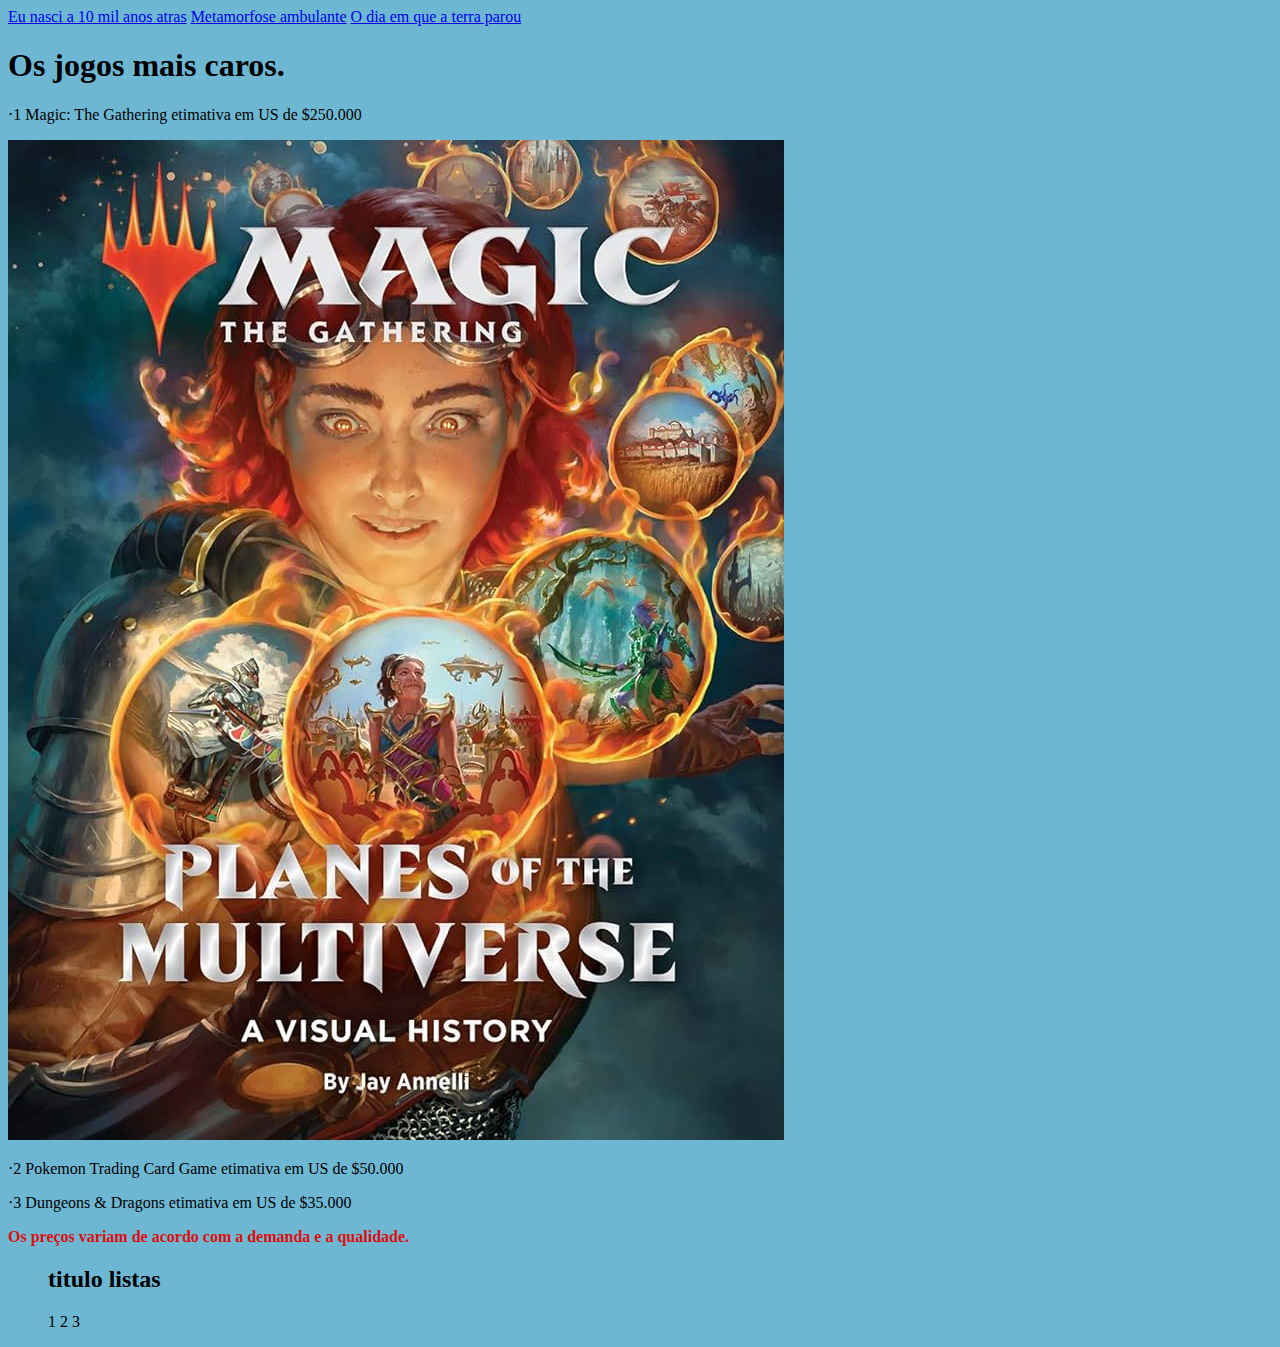
==== index.html @ bbcabb04 "." ====
<!DOCTYPE html>
<html lang="en">
<head>
    <meta charset="UTF-8">
    <meta name="viewport" content="width=device-width, initial-scale=1.0">
    <title>Document</title>
    <link rel="stylesheet" href="style.css">
</head>
<body>
  <header>
<a href="https://www.youtube.com/watch?v=5eCLWNeN210">Eu nasci a 10 mil anos atras</a>
<a href="https://www.youtube.com/watch?v=CmB4sfoZkwo"> Metamorfose ambulante</a>
<a href="https://www.youtube.com/watch?v=H8zbYY41Vus">O dia em que a terra parou</a>
  </header>
  <h1>Os jogos mais caros.</h1>
 <p>·1 Magic: The Gathering etimativa em US de $250.000 </p><img src="71W6kRWaQhL._AC_UF1000,1000_QL80_.jpg
 ">
 <p>·2 Pokemon Trading Card Game etimativa em US de $50.000 </p>
 <p>·3 Dungeons & Dragons etimativa em US de $35.000</p>
  <p><strong>Os preços variam de acordo com a demanda e a qualidade.</strong> </p>
  <ol> 
    <h2>titulo listas</h2>
    <l1>1</l1>
      <l1>2</l1>
      <l1>3</l1>
  </ol>
</body>
</html>
---- style.css ----
body {
    background-color: rgba(103, 179, 209, 0.952)
}
strong{
    color:rgb(223, 12, 12)
}red, green, blue, alpha
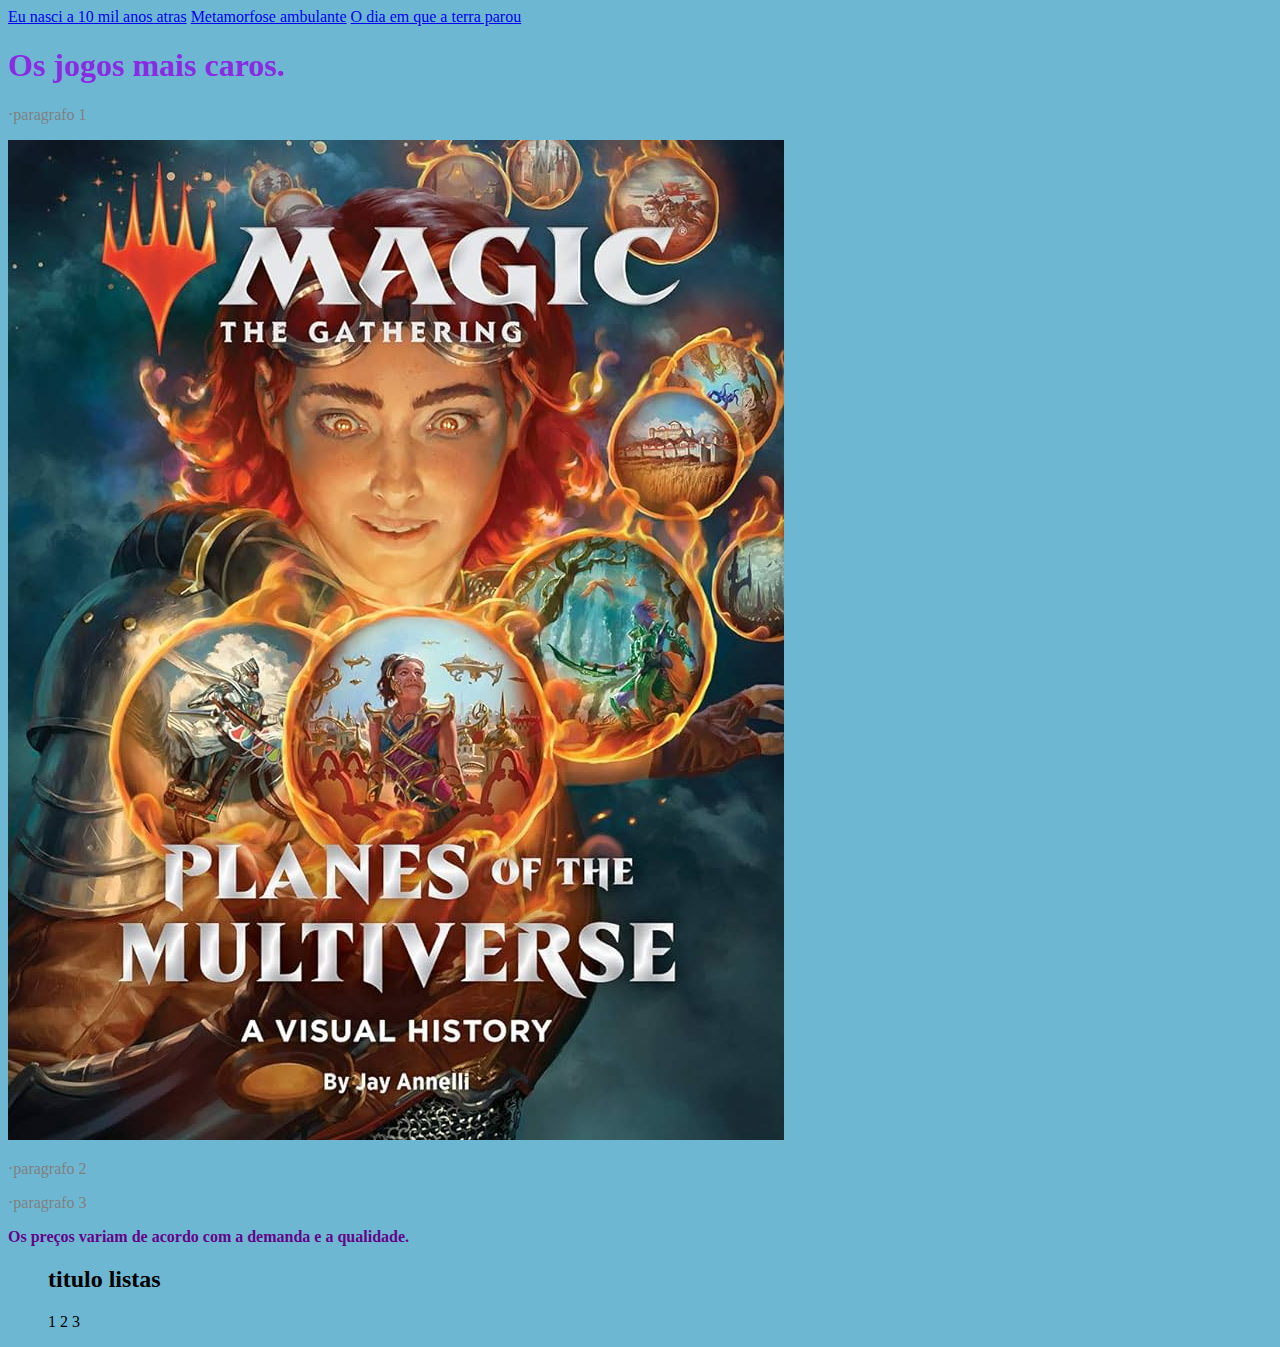
==== commit 14a2677d: "." ====
--- a/index.html
+++ b/index.html
@@ -13,10 +13,9 @@
 <a href="https://www.youtube.com/watch?v=H8zbYY41Vus">O dia em que a terra parou</a>
   </header>
   <h1>Os jogos mais caros.</h1>
- <p>·1 Magic: The Gathering etimativa em US de $250.000 </p><img src="71W6kRWaQhL._AC_UF1000,1000_QL80_.jpg
- ">
- <p>·2 Pokemon Trading Card Game etimativa em US de $50.000 </p>
- <p>·3 Dungeons & Dragons etimativa em US de $35.000</p>
+ <p>·paragrafo 1</p><img src="71W6kRWaQhL._AC_UF1000,1000_QL80_.jpg ">
+ <p>·paragrafo 2 </p>
+ <p>·paragrafo 3</p>
   <p><strong>Os preços variam de acordo com a demanda e a qualidade.</strong> </p>
   <ol> 
     <h2>titulo listas</h2>
--- a/style.css
+++ b/style.css
@@ -1,6 +1,5 @@
-body {
-    background-color: rgba(103, 179, 209, 0.952)
-}
-strong{
-    color:rgb(223, 12, 12)
-}red, green, blue, alpha+body {background-color: rgba(103, 179, 209, 0.952)}
+strong{color:rgb(99, 5, 136)}
+h1{color: blueviolet;}
+p{color:grey }
+nav a{color:darkred}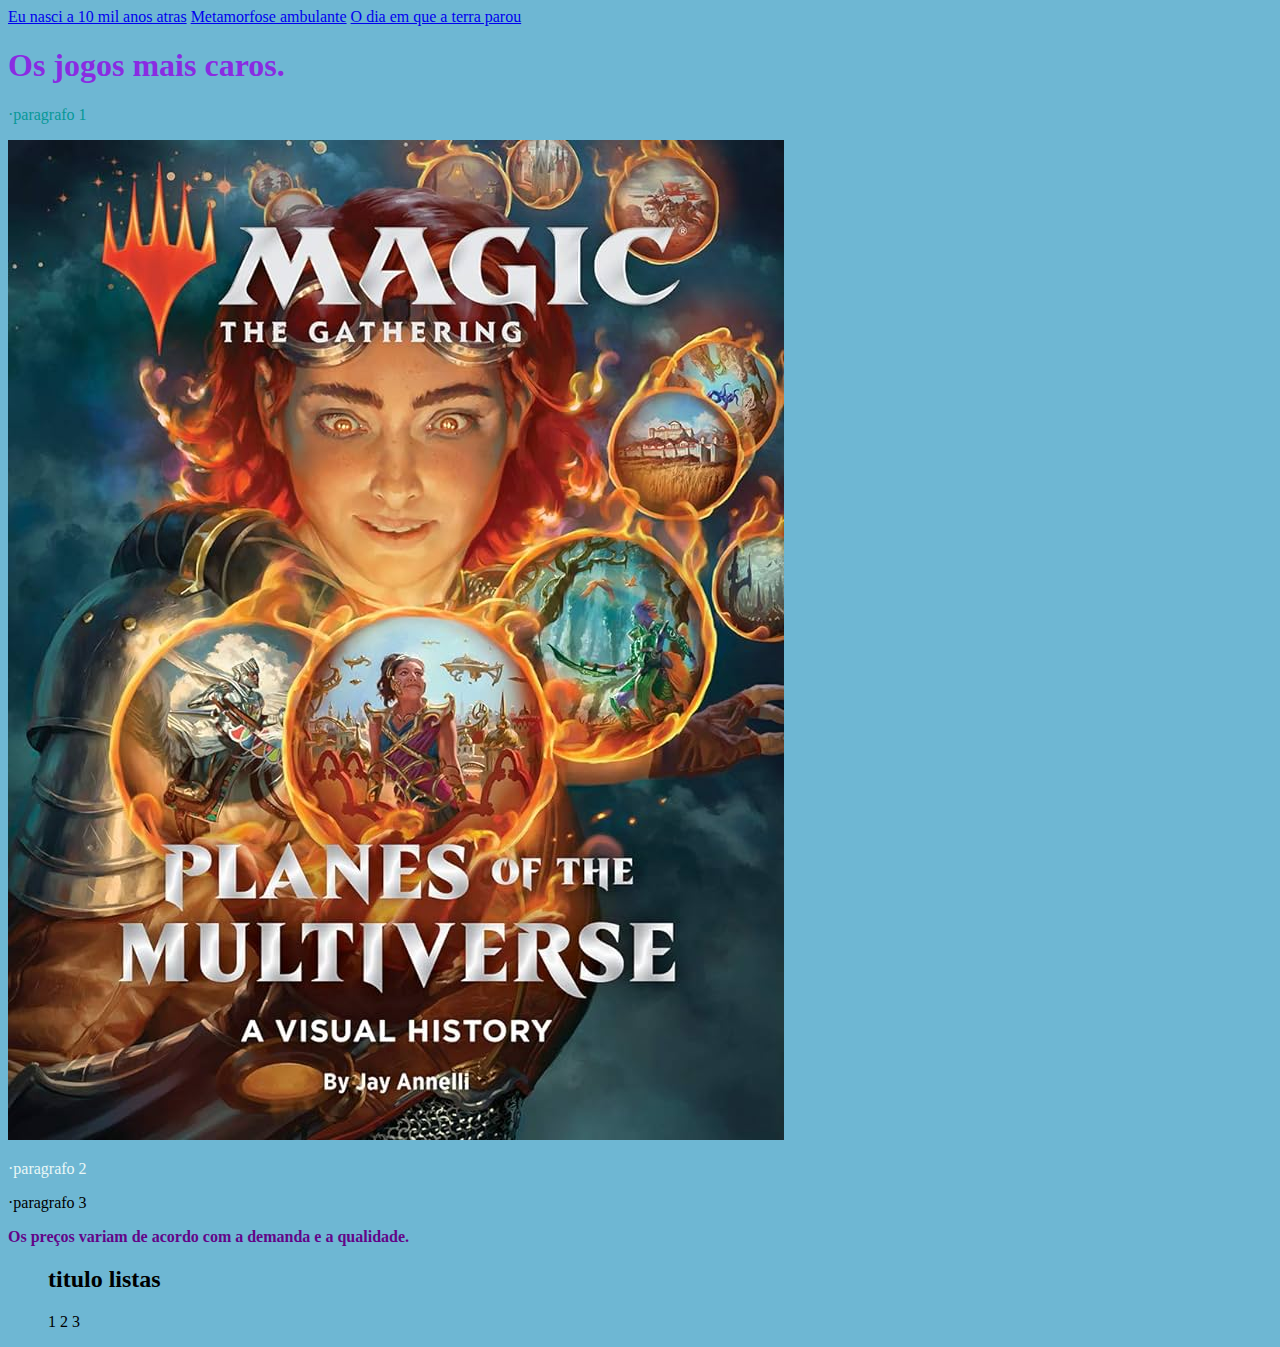
==== commit c3316eed: "." ====
--- a/index.html
+++ b/index.html
@@ -13,9 +13,9 @@
 <a href="https://www.youtube.com/watch?v=H8zbYY41Vus">O dia em que a terra parou</a>
   </header>
   <h1>Os jogos mais caros.</h1>
- <p>·paragrafo 1</p><img src="71W6kRWaQhL._AC_UF1000,1000_QL80_.jpg ">
- <p>·paragrafo 2 </p>
- <p>·paragrafo 3</p>
+ <p class="p1">·paragrafo 1</p><img src="71W6kRWaQhL._AC_UF1000,1000_QL80_.jpg ">
+ <p class="p2">·paragrafo 2 </p>
+ <p class="p3">·paragrafo 3</p>
   <p><strong>Os preços variam de acordo com a demanda e a qualidade.</strong> </p>
   <ol> 
     <h2>titulo listas</h2>
--- a/style.css
+++ b/style.css
@@ -1,5 +1,16 @@
-body {background-color: rgba(103, 179, 209, 0.952)}
-strong{color:rgb(99, 5, 136)}
-h1{color: blueviolet;}
-p{color:grey }
-nav a{color:darkred}+body {background-color: rgba(103, 179, 209, 0.952)
+}
+strong{color:rgb(99, 5, 136)
+}
+h1{color: blueviolet;
+}
+p{color:grey 
+}
+nav a{color:darkred
+}
+.p1{color:rgb(7, 151, 151); font-style:unset;
+}
+.p2{color:rgb(234, 247, 247); font-style:unset;
+}
+.p3{color:rgb(0, 0, 0); font-style:unset;
+}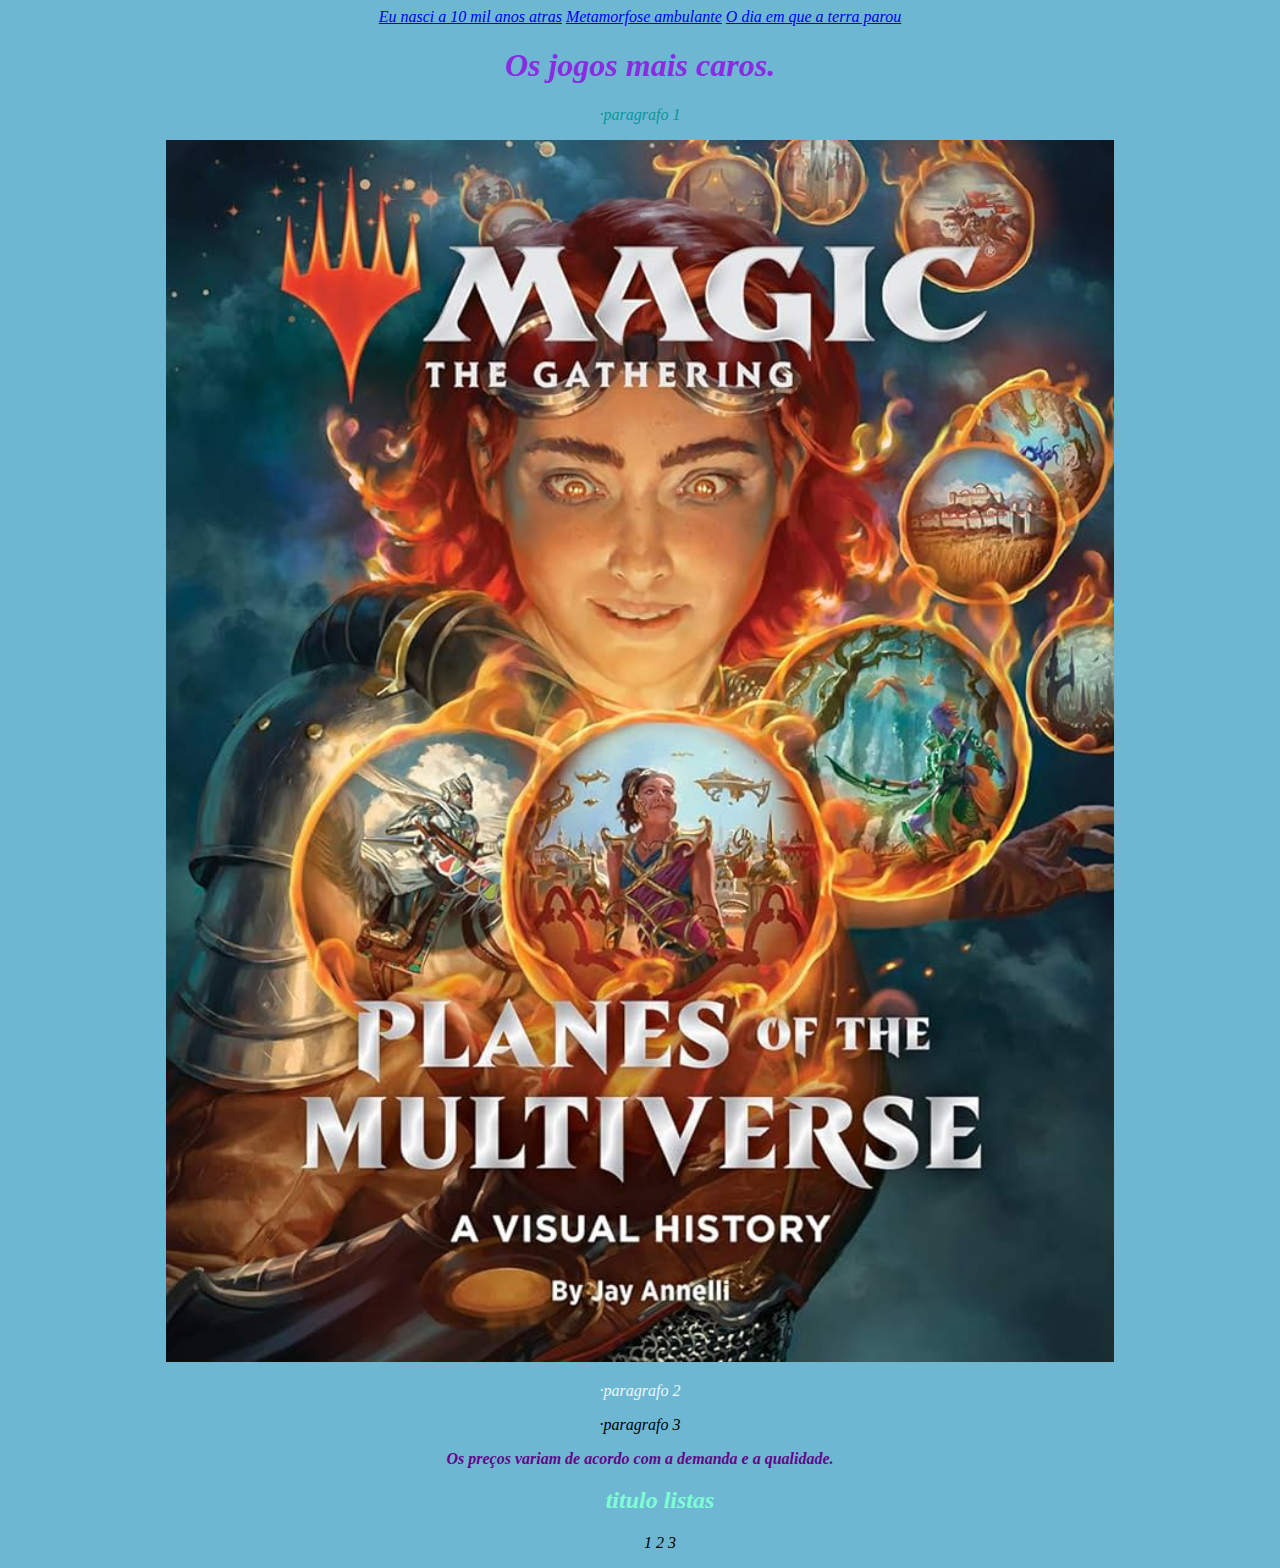
==== commit 87e38a7b: "." ====
--- a/index.html
+++ b/index.html
@@ -13,7 +13,7 @@
 <a href="https://www.youtube.com/watch?v=H8zbYY41Vus">O dia em que a terra parou</a>
   </header>
   <h1>Os jogos mais caros.</h1>
- <p class="p1">·paragrafo 1</p><img src="71W6kRWaQhL._AC_UF1000,1000_QL80_.jpg ">
+ <p class="p1">·paragrafo 1</p><img class="img0" src="71W6kRWaQhL._AC_UF1000,1000_QL80_.jpg ">
  <p class="p2">·paragrafo 2 </p>
  <p class="p3">·paragrafo 3</p>
   <p><strong>Os preços variam de acordo com a demanda e a qualidade.</strong> </p>
--- a/style.css
+++ b/style.css
@@ -1,16 +1,22 @@
-body {background-color: rgba(103, 179, 209, 0.952)
+body {background-color: rgba(103, 179, 209, 0.952); text-align: center; font-style:italic;
 }
-strong{color:rgb(99, 5, 136)
+strong{color:rgb(99, 5, 136);
 }
-h1{color: blueviolet;
+h1{color: blueviolet;font-style:italic;
 }
-p{color:grey 
+p{color:grey;
 }
-nav a{color:darkred
+nav a{color:darkred;
 }
-.p1{color:rgb(7, 151, 151); font-style:unset;
+.p1{color:rgb(7, 151, 151); font-style:italic;
 }
-.p2{color:rgb(234, 247, 247); font-style:unset;
+.p2{color:rgb(234, 247, 247); font-style:italic;
 }
-.p3{color:rgb(0, 0, 0); font-style:unset;
+.p3{color:rgb(0, 0, 0); font-style:italic;
+}
+h2{color:aquamarine;font-style:italic
+}
+.img0{ width: 75%
+}
+li{color:aliceblue
 }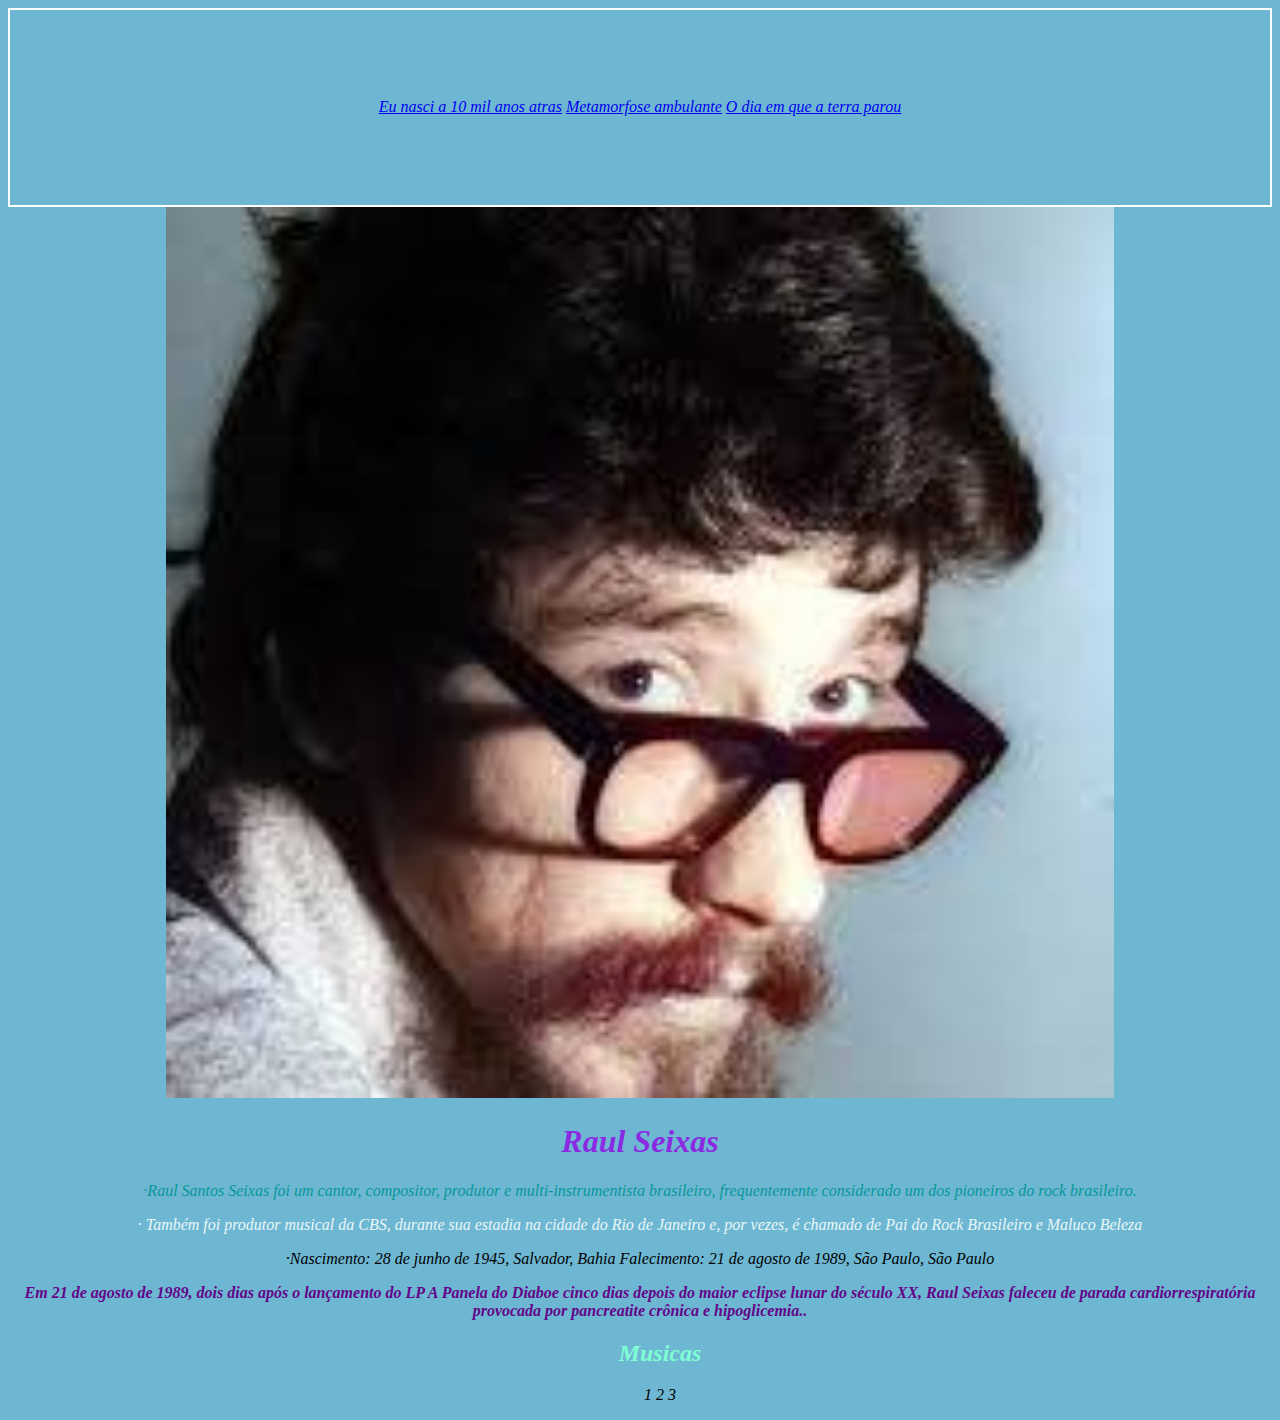
==== commit 2a1a5f03: "." ====
--- a/index.html
+++ b/index.html
@@ -6,19 +6,21 @@
     <title>Document</title>
     <link rel="stylesheet" href="style.css">
 </head>
-<body>
+<body><div>
   <header>
 <a href="https://www.youtube.com/watch?v=5eCLWNeN210">Eu nasci a 10 mil anos atras</a>
 <a href="https://www.youtube.com/watch?v=CmB4sfoZkwo"> Metamorfose ambulante</a>
 <a href="https://www.youtube.com/watch?v=H8zbYY41Vus">O dia em que a terra parou</a>
-  </header>
-  <h1>Os jogos mais caros.</h1>
- <p class="p1">·paragrafo 1</p><img class="img0" src="71W6kRWaQhL._AC_UF1000,1000_QL80_.jpg ">
- <p class="p2">·paragrafo 2 </p>
- <p class="p3">·paragrafo 3</p>
-  <p><strong>Os preços variam de acordo com a demanda e a qualidade.</strong> </p>
+  </div></header><img class="img0" src="download (1).jpeg">
+  <div><h1>Raul Seixas</h1>
+ <p class="p1">·Raul Santos Seixas foi um cantor, compositor, produtor e multi-instrumentista brasileiro, frequentemente considerado um dos pioneiros do rock brasileiro.</p>
+ <p class="p2">· Também foi produtor musical da CBS, durante sua estadia na cidade do Rio de Janeiro e, por vezes, é chamado de Pai do Rock Brasileiro e Maluco Beleza </p>
+ <p class="p3">·Nascimento: 28 de junho de 1945, Salvador, Bahia
+  Falecimento: 21 de agosto de 1989, São Paulo, São Paulo</p>
+  <p><strong>Em 21 de agosto de 1989, dois dias após o lançamento do LP A Panela do Diaboe cinco dias depois do maior eclipse lunar do século XX,
+     Raul Seixas faleceu de parada cardiorrespiratória provocada por pancreatite crônica e hipoglicemia..</strong> </p></div>
   <ol> 
-    <h2>titulo listas</h2>
+    <h2>Musicas</h2>
     <l1>1</l1>
       <l1>2</l1>
       <l1>3</l1>
--- a/style.css
+++ b/style.css
@@ -1,10 +1,10 @@
-body {background-color: rgba(103, 179, 209, 0.952); text-align: center; font-style:italic;
+body {background-color: rgba(103, 179, 209, 0.952); text-align: center; font-style:italic;justify-content
 }
 strong{color:rgb(99, 5, 136);
 }
 h1{color: blueviolet;font-style:italic;
 }
-p{color:grey;
+p{color:grey; font-size:medium
 }
 nav a{color:darkred;
 }
@@ -19,4 +19,7 @@
 .img0{ width: 75%
 }
 li{color:aliceblue
+}
+header {
+    border: solid 2px white; padding:7%
 }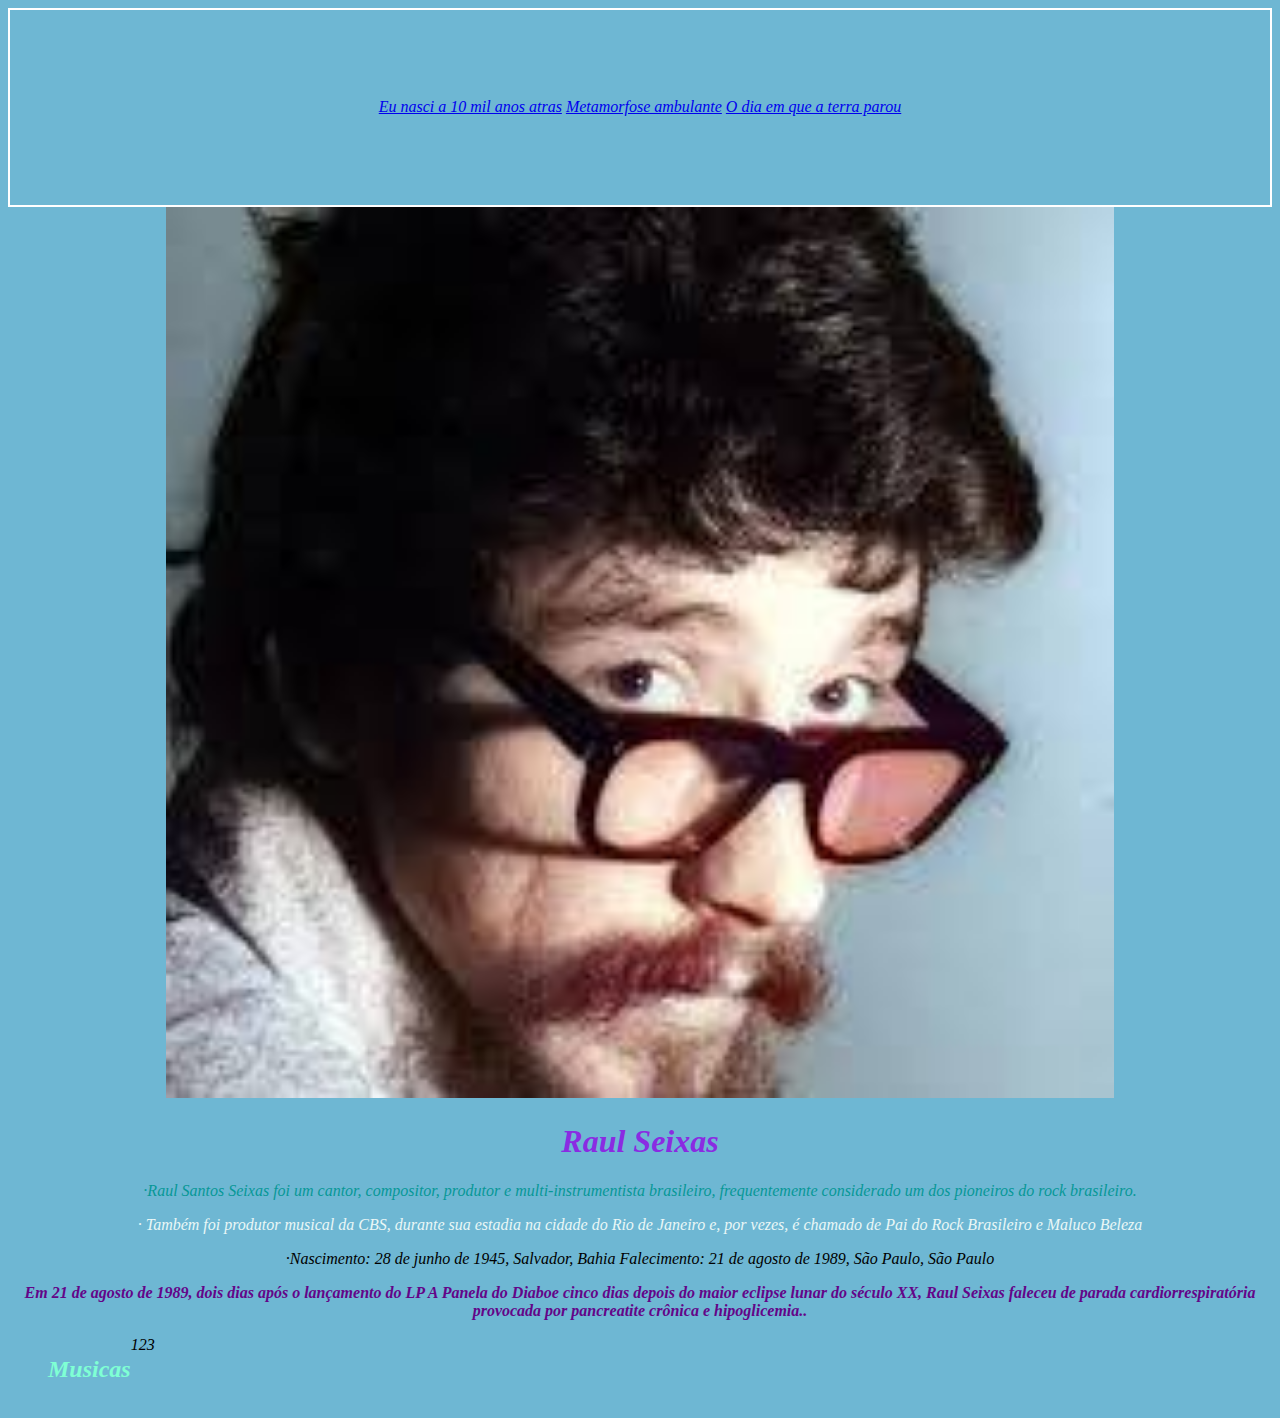
==== commit dcf49975: "jm" ====
--- a/index.html
+++ b/index.html
@@ -19,11 +19,11 @@
   Falecimento: 21 de agosto de 1989, São Paulo, São Paulo</p>
   <p><strong>Em 21 de agosto de 1989, dois dias após o lançamento do LP A Panela do Diaboe cinco dias depois do maior eclipse lunar do século XX,
      Raul Seixas faleceu de parada cardiorrespiratória provocada por pancreatite crônica e hipoglicemia..</strong> </p></div>
-  <ol> 
+  <ol> <section><div class="Musicas">
     <h2>Musicas</h2>
     <l1>1</l1>
       <l1>2</l1>
       <l1>3</l1>
-  </ol>
+  </div></section></ol>
 </body>
 </html>
--- a/style.css
+++ b/style.css
@@ -22,4 +22,6 @@
 }
 header {
     border: solid 2px white; padding:7%
+}
+.Musicas{display: flex
 }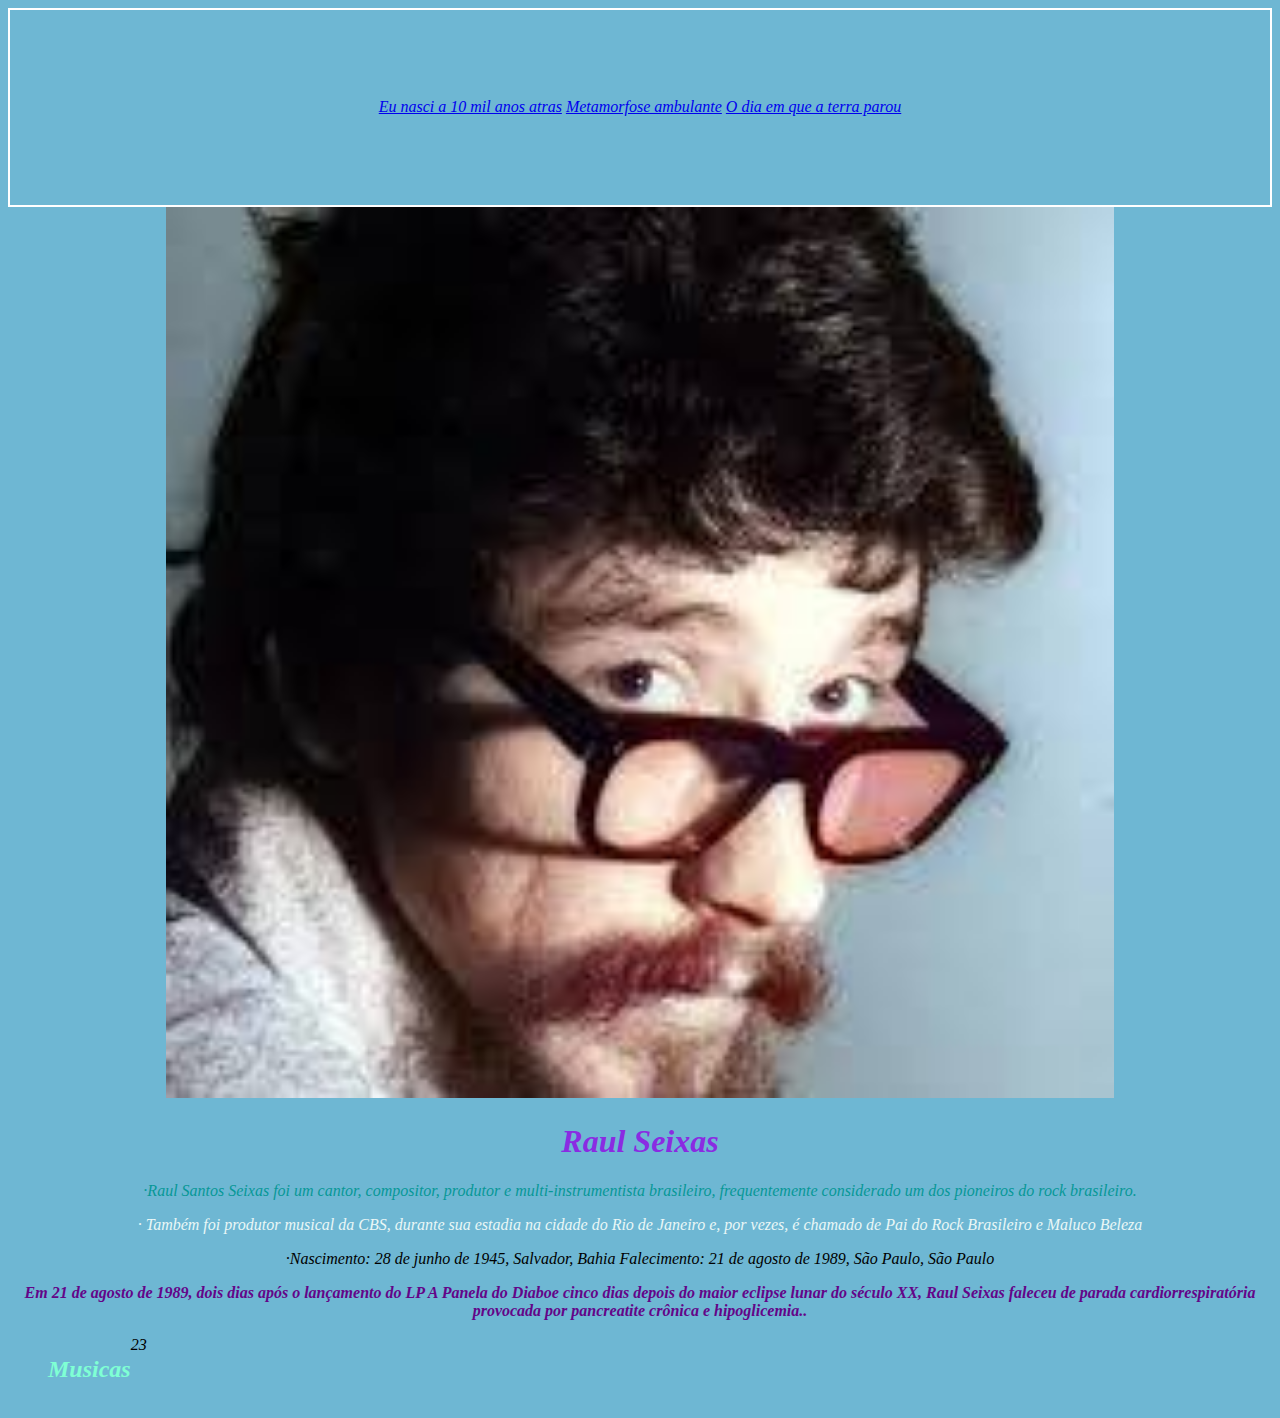
==== commit 8f0bba27: "." ====
--- a/index.html
+++ b/index.html
@@ -21,7 +21,7 @@
      Raul Seixas faleceu de parada cardiorrespiratória provocada por pancreatite crônica e hipoglicemia..</strong> </p></div>
   <ol> <section><div class="Musicas">
     <h2>Musicas</h2>
-    <l1>1</l1>
+    <l1><a href="https://www.google.com/search?sca_esv=d2ba6b5c7e3c259e&sca_upv=1&q=raul+seixas+metamorfose+ambulante&stick=H4sIAAAAAAAAAONgFuLUz9U3MC5PKc5S4tFP1zcsNM0yK083yNYS9C0tzkx2LCrJLC4JyQ_Oz0tfxKpYlFiao1CcmlmRWKyQm1qSmJtflJZfnKqQmJtUmpOYV5IKANtxLORSAAAA&sa=X&ved=2ahUKEwjfj-KNzOCIAxXpKbkGHTnfH9kQri56BAg_EAU&biw=1920&bih=960&dpr=1#"></a></l1>
       <l1>2</l1>
       <l1>3</l1>
   </div></section></ol>
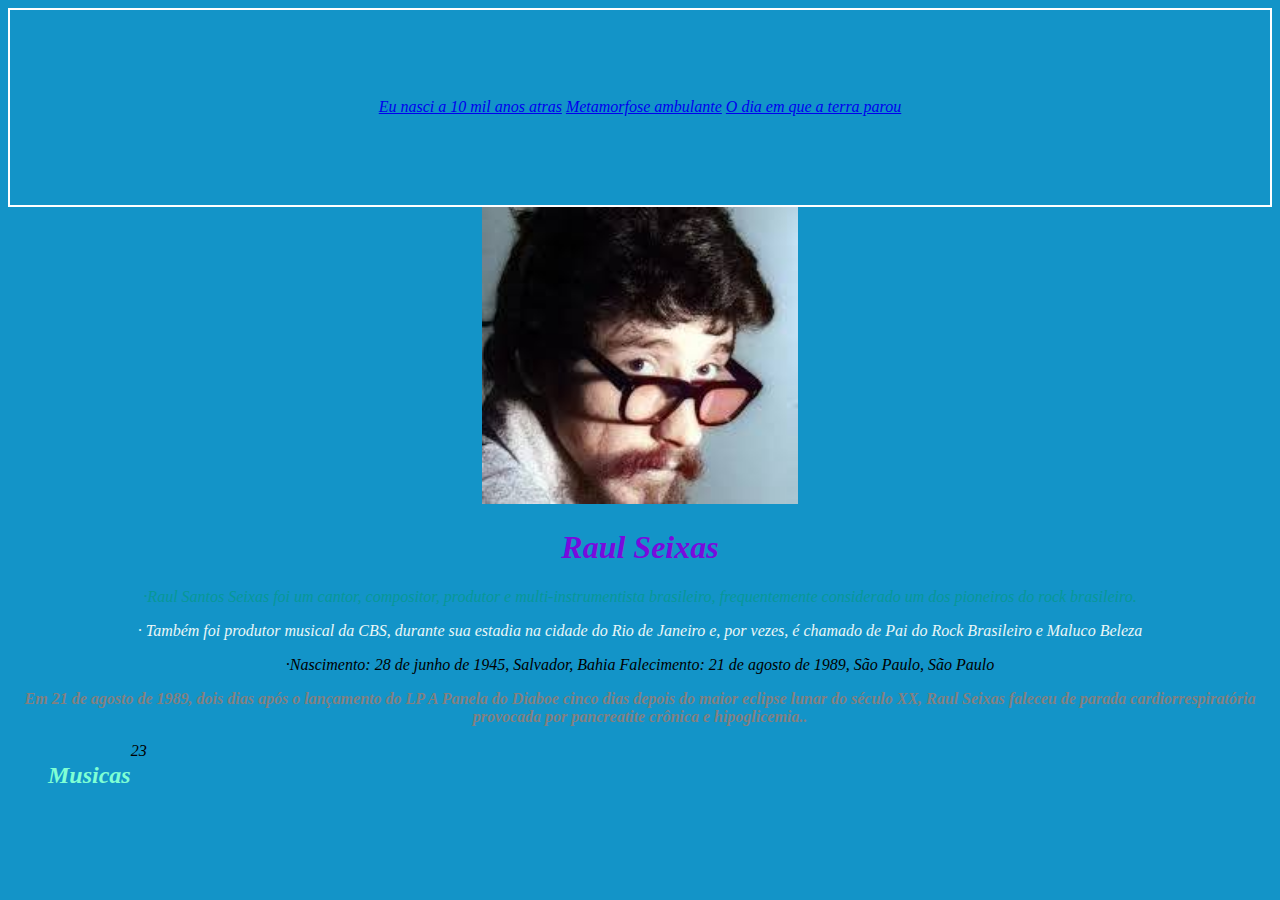
==== commit 22a68915: "i" ====
--- a/index.html
+++ b/index.html
@@ -3,8 +3,9 @@
 <head>
     <meta charset="UTF-8">
     <meta name="viewport" content="width=device-width, initial-scale=1.0">
-    <title>Document</title>
+    <title>1</title>
     <link rel="stylesheet" href="style.css">
+    <link rel="" href="main.js"
 </head>
 <body><div>
   <header>
--- a/style.css
+++ b/style.css
@@ -1,12 +1,12 @@
-body {background-color: rgba(103, 179, 209, 0.952); text-align: center; font-style:italic;justify-content
-}
+body {background-color: rgba(7, 143, 197, 0.952); text-align: center; font-style:italic;justify-content
+
 strong{color:rgb(99, 5, 136);
 }
-h1{color: blueviolet;font-style:italic;
+h1{color: rgb(120, 11, 221);font-style:italic;
 }
-p{color:grey; font-size:medium
+p{color:rgb(131, 128, 128); font-size:medium
 }
-nav a{color:darkred;
+nav a{color:rgb(194, 10, 10);
 }
 .p1{color:rgb(7, 151, 151); font-style:italic;
 }
@@ -16,12 +16,11 @@
 }
 h2{color:aquamarine;font-style:italic
 }
-.img0{ width: 75%
+.img0{ width: 25%
 }
 li{color:aliceblue
 }
 header {
     border: solid 2px white; padding:7%
 }
-.Musicas{display: flex
-}+.Musicas{display: flex}